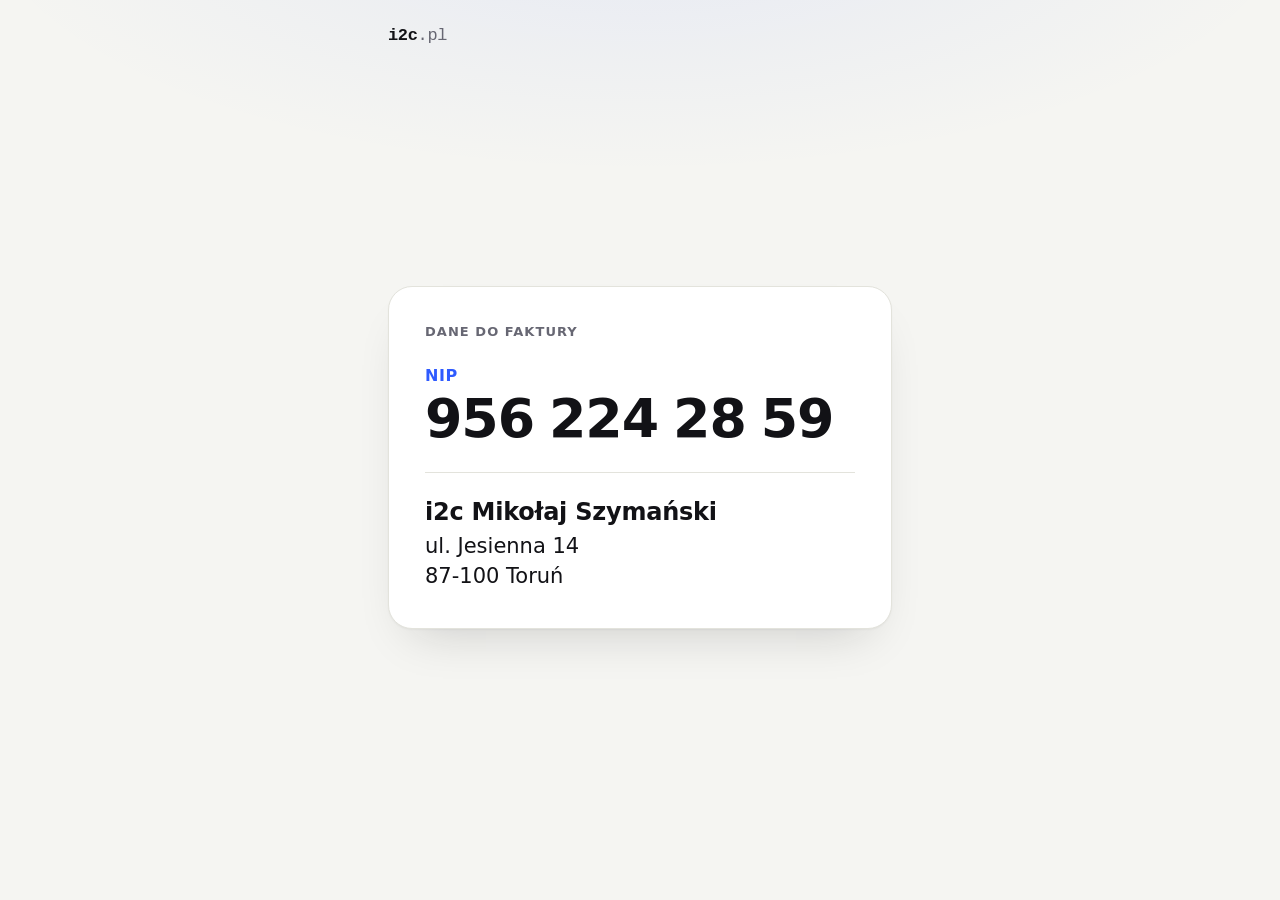
==== docs/index.html @ 0ea94f23 "feat: add i2c.pl invoice-details landing page Static page for i2c.pl showing invoice details (i2c Mi" ====
<!DOCTYPE html>
<html lang="pl">
<head>
  <meta charset="utf-8">
  <meta name="viewport" content="width=device-width, initial-scale=1">
  <title>i2c.pl · Dane do faktury</title>
  <meta name="description" content="i2c Mikołaj Szymański · NIP 9562242859">
  <meta name="robots" content="noindex">
  <meta property="og:title" content="i2c.pl · Dane do faktury">
  <meta property="og:description" content="i2c Mikołaj Szymański · NIP 9562242859">
  <meta name="theme-color" content="#f5f5f2" media="(prefers-color-scheme: light)">
  <meta name="theme-color" content="#0c0c0f" media="(prefers-color-scheme: dark)">
  <link rel="icon" href="data:image/svg+xml,%3Csvg%20xmlns='http://www.w3.org/2000/svg'%20viewBox='0%200%2032%2032'%3E%3Crect%20width='32'%20height='32'%20rx='8'%20fill='%232f5bff'/%3E%3Ctext%20x='16'%20y='20.5'%20fill='%23fff'%20font-family='ui-monospace,Menlo,Consolas,monospace'%20font-size='12'%20font-weight='700'%20text-anchor='middle'%3Ei2c%3C/text%3E%3C/svg%3E">
  <style>
    :root {
      --bg: #f5f5f2;
      --glow: rgb(47 91 255 / 0.08);
      --surface: #ffffff;
      --text: #121216;
      --muted: #676773;
      --border: #e3e3dc;
      --accent: #2f5bff;
      --shadow: 0 1px 2px rgb(18 18 22 / 0.04), 0 24px 48px -24px rgb(18 18 22 / 0.2);
      --radius: 1.5rem;
      --font-sans: ui-sans-serif, system-ui, -apple-system, "Segoe UI", Roboto, "Helvetica Neue", Arial, sans-serif;
      --font-mono: ui-monospace, "SF Mono", SFMono-Regular, Menlo, Consolas, "Liberation Mono", monospace;
      color-scheme: light dark;
    }

    @media (prefers-color-scheme: dark) {
      :root {
        --bg: #0c0c0f;
        --glow: rgb(142 165 255 / 0.1);
        --surface: #17171c;
        --text: #f2f2f5;
        --muted: #a1a1ae;
        --border: #2a2a33;
        --accent: #8ea5ff;
        --shadow: 0 24px 48px -24px rgb(0 0 0 / 0.8);
      }
    }

    *, *::before, *::after { box-sizing: border-box; }

    body {
      margin: 0;
      min-height: 100vh;
      min-height: 100dvh;
      display: flex;
      flex-direction: column;
      background: radial-gradient(60rem 24rem at 50% -6rem, var(--glow), transparent 70%) no-repeat, var(--bg);
      color: var(--text);
      font-family: var(--font-sans);
      line-height: 1.4;
      -webkit-font-smoothing: antialiased;
      -webkit-text-size-adjust: 100%;
      text-size-adjust: 100%;
    }

    .site-header,
    .site-main {
      width: 100%;
      max-width: 34rem;
      margin-inline: auto;
      padding-inline: 1.25rem;
    }

    .site-header { padding-top: 1.5rem; }

    .wordmark {
      color: var(--text);
      font: 700 1.0625rem/1 var(--font-mono);
      letter-spacing: -0.02em;
      text-decoration: none;
    }

    .wordmark span { color: var(--muted); font-weight: 500; }

    .site-main {
      flex: 1;
      display: flex;
      flex-direction: column;
      justify-content: center;
      padding-block: 2rem 4rem;
    }

    .card {
      padding: clamp(1.5rem, 6vw, 2.25rem);
      background: var(--surface);
      border: 1px solid var(--border);
      border-radius: var(--radius);
      box-shadow: var(--shadow);
    }

    .eyebrow {
      margin: 0;
      color: var(--muted);
      font-size: 0.8125rem;
      font-weight: 600;
      letter-spacing: 0.08em;
      text-transform: uppercase;
    }

    /* The NIP is what the cashier types, so it scales to fill the card width. */
    .nip {
      margin: 1.5rem 0 0;
      container-type: inline-size;
    }

    .nip__label {
      display: block;
      color: var(--accent);
      font-size: 1rem;
      font-weight: 700;
      letter-spacing: 0.04em;
    }

    .nip__value {
      display: block;
      margin-top: 0.25rem;
      font-size: 2.5rem;
      font-size: clamp(1.75rem, 12.5cqi, 3.75rem);
      font-weight: 700;
      line-height: 1.05;
      letter-spacing: -0.02em;
      font-variant-numeric: tabular-nums;
    }

    /* Visual digit groups only: copying the number still yields 9562242859. */
    .nip__value span:not(:first-child) { margin-left: 0.28em; }

    .party {
      margin-top: 1.5rem;
      padding-top: 1.5rem;
      border-top: 1px solid var(--border);
      font-size: clamp(1.125rem, 4.6vw, 1.3125rem);
      font-style: normal;
      line-height: 1.45;
    }

    .party__name {
      display: block;
      margin-bottom: 0.25rem;
      font-size: clamp(1.25rem, 5.4vw, 1.5rem);
      font-weight: 700;
      letter-spacing: -0.01em;
      line-height: 1.25;
    }

    .party__line { display: block; }
  </style>
</head>
<body>
  <header class="site-header">
    <a class="wordmark" href="/">i2c<span>.pl</span></a>
  </header>

  <main class="site-main">
    <section class="card" aria-labelledby="title">
      <h1 class="eyebrow" id="title">Dane do faktury</h1>

      <p class="nip">
        <span class="nip__label">NIP</span>
        <span class="nip__value"><span>956</span><wbr><span>224</span><wbr><span>28</span><wbr><span>59</span></span>
      </p>

      <address class="party">
        <span class="party__name">i2c Mikołaj Szymański</span>
        <span class="party__line">ul. Jesienna 14</span>
        <span class="party__line">87-100 Toruń</span>
      </address>
    </section>
  </main>
</body>
</html>
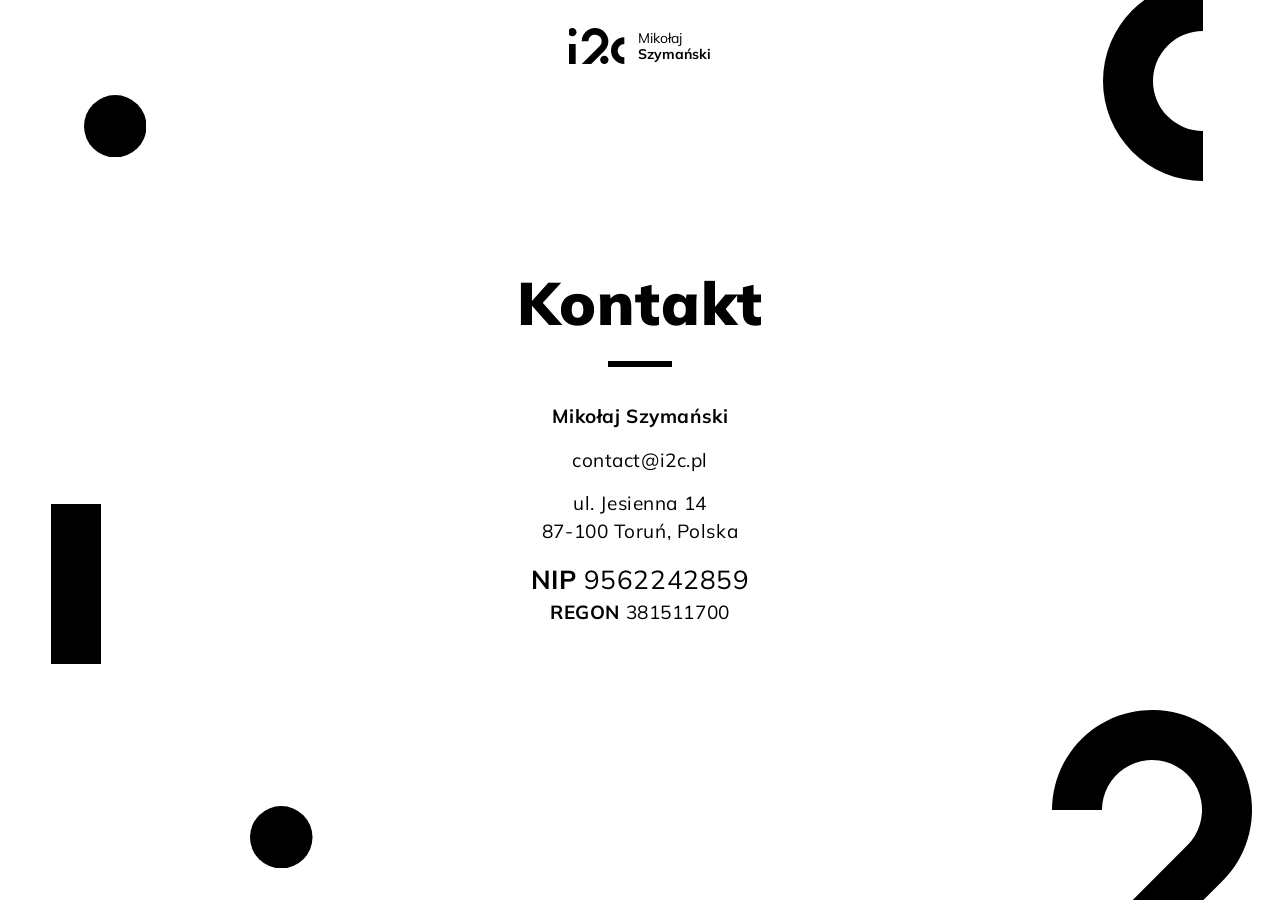
==== commit a76b58fc: "feat: redesign i2c.pl after the previous site, with the i2c logo Rebuild the page on the old i2c.pl " ====
--- a/docs/index.html
+++ b/docs/index.html
@@ -3,173 +3,310 @@
 <head>
   <meta charset="utf-8">
   <meta name="viewport" content="width=device-width, initial-scale=1">
-  <title>i2c.pl · Dane do faktury</title>
-  <meta name="description" content="i2c Mikołaj Szymański · NIP 9562242859">
+  <title>i2c · Mikołaj Szymański</title>
+  <meta name="description" content="Kontakt i dane do faktury: i2c Mikołaj Szymański, NIP 9562242859.">
   <meta name="robots" content="noindex">
-  <meta property="og:title" content="i2c.pl · Dane do faktury">
-  <meta property="og:description" content="i2c Mikołaj Szymański · NIP 9562242859">
-  <meta name="theme-color" content="#f5f5f2" media="(prefers-color-scheme: light)">
-  <meta name="theme-color" content="#0c0c0f" media="(prefers-color-scheme: dark)">
-  <link rel="icon" href="data:image/svg+xml,%3Csvg%20xmlns='http://www.w3.org/2000/svg'%20viewBox='0%200%2032%2032'%3E%3Crect%20width='32'%20height='32'%20rx='8'%20fill='%232f5bff'/%3E%3Ctext%20x='16'%20y='20.5'%20fill='%23fff'%20font-family='ui-monospace,Menlo,Consolas,monospace'%20font-size='12'%20font-weight='700'%20text-anchor='middle'%3Ei2c%3C/text%3E%3C/svg%3E">
+  <meta property="og:title" content="i2c · Mikołaj Szymański">
+  <meta property="og:description" content="Kontakt i dane do faktury · NIP 9562242859">
+  <meta name="theme-color" content="#ffffff">
+  <link rel="icon" href="favicon.svg" type="image/svg+xml">
+  <link rel="preload" href="fonts/mulish-latin-wght-normal.woff2" as="font" type="font/woff2" crossorigin>
+  <link rel="preload" href="fonts/mulish-latin-ext-wght-normal.woff2" as="font" type="font/woff2" crossorigin>
   <style>
+    /* Mulish (SIL OFL 1.1, see fonts/OFL.txt), self-hosted: no requests to third parties. */
+    @font-face {
+      font-family: "Mulish";
+      font-style: normal;
+      font-weight: 200 1000;
+      font-display: swap;
+      src: url("fonts/mulish-latin-ext-wght-normal.woff2") format("woff2-variations"),
+           url("fonts/mulish-latin-ext-wght-normal.woff2") format("woff2");
+      unicode-range: U+0100-02BA, U+02BD-02C5, U+02C7-02CC, U+02CE-02D7, U+02DD-02FF, U+0304, U+0308, U+0329, U+1D00-1DBF, U+1E00-1E9F, U+1EF2-1EFF, U+2020, U+20A0-20AB, U+20AD-20C0, U+2113, U+2C60-2C7F, U+A720-A7FF;
+    }
+
+    @font-face {
+      font-family: "Mulish";
+      font-style: normal;
+      font-weight: 200 1000;
+      font-display: swap;
+      src: url("fonts/mulish-latin-wght-normal.woff2") format("woff2-variations"),
+           url("fonts/mulish-latin-wght-normal.woff2") format("woff2");
+      unicode-range: U+0000-00FF, U+0131, U+0152-0153, U+02BB-02BC, U+02C6, U+02DA, U+02DC, U+0304, U+0308, U+0329, U+2000-206F, U+20AC, U+2122, U+2191, U+2193, U+2212, U+2215, U+FEFF, U+FFFD;
+    }
+
     :root {
-      --bg: #f5f5f2;
-      --glow: rgb(47 91 255 / 0.08);
-      --surface: #ffffff;
-      --text: #121216;
-      --muted: #676773;
-      --border: #e3e3dc;
-      --accent: #2f5bff;
-      --shadow: 0 1px 2px rgb(18 18 22 / 0.04), 0 24px 48px -24px rgb(18 18 22 / 0.2);
-      --radius: 1.5rem;
-      --font-sans: ui-sans-serif, system-ui, -apple-system, "Segoe UI", Roboto, "Helvetica Neue", Arial, sans-serif;
-      --font-mono: ui-monospace, "SF Mono", SFMono-Regular, Menlo, Consolas, "Liberation Mono", monospace;
-      color-scheme: light dark;
-    }
-
-    @media (prefers-color-scheme: dark) {
-      :root {
-        --bg: #0c0c0f;
-        --glow: rgb(142 165 255 / 0.1);
-        --surface: #17171c;
-        --text: #f2f2f5;
-        --muted: #a1a1ae;
-        --border: #2a2a33;
-        --accent: #8ea5ff;
-        --shadow: 0 24px 48px -24px rgb(0 0 0 / 0.8);
-      }
+      --ink: #000;
+      --paper: #fff;
+      /* Shape unit: logo strokes are 10 units thick. */
+      --u: clamp(2.6px, 0.8vw, 5px);
+      --header-space: 6.5rem;
+      color-scheme: light;
     }
 
     *, *::before, *::after { box-sizing: border-box; }
 
     body {
       margin: 0;
-      min-height: 100vh;
-      min-height: 100dvh;
-      display: flex;
-      flex-direction: column;
-      background: radial-gradient(60rem 24rem at 50% -6rem, var(--glow), transparent 70%) no-repeat, var(--bg);
-      color: var(--text);
-      font-family: var(--font-sans);
-      line-height: 1.4;
+      background: var(--paper);
+      color: var(--ink);
+      font-family: "Mulish", ui-sans-serif, system-ui, -apple-system, "Segoe UI", Roboto, Arial, sans-serif;
       -webkit-font-smoothing: antialiased;
       -webkit-text-size-adjust: 100%;
       text-size-adjust: 100%;
     }
 
-    .site-header,
-    .site-main {
-      width: 100%;
-      max-width: 34rem;
-      margin-inline: auto;
-      padding-inline: 1.25rem;
-    }
-
-    .site-header { padding-top: 1.5rem; }
-
-    .wordmark {
-      color: var(--text);
-      font: 700 1.0625rem/1 var(--font-mono);
-      letter-spacing: -0.02em;
+    .page {
+      position: relative;
+      min-height: 100vh;
+      min-height: 100svh;
+      overflow: hidden;
+    }
+
+    /* Letters of the i2c logo, scattered around the page. */
+    .shapes {
+      position: absolute;
+      inset: 0;
+      pointer-events: none;
+    }
+
+    .shape {
+      position: absolute;
+      left: calc(var(--x) - var(--ax) * var(--u));
+      top: calc(var(--y) - var(--ay) * var(--u));
+      width: calc(var(--w) * var(--u));
+      height: calc(var(--h) * var(--u));
+      fill: var(--ink);
+      transform-origin: calc(var(--ax) * var(--u)) calc(var(--ay) * var(--u));
+      animation:
+        shape-in 1.2s cubic-bezier(0.16, 1, 0.3, 1) var(--delay) both,
+        shape-float var(--float-time) ease-in-out calc(var(--delay) + 1.2s) infinite;
+    }
+
+    .shape--i-dot {
+      --w: 12.5; --h: 12.5; --ax: 6.25; --ay: 6.25; --x: 9%; --y: 14%;
+      --from-x: -80px; --from-y: -60px; --from-r: 0deg; --delay: 0s;
+      --float-x: 6px; --float-y: -10px; --float-r: 0deg; --float-time: 7s;
+    }
+
+    .shape--i-stem {
+      --w: 10; --h: 32; --ax: 0; --ay: 0; --x: 4%; --y: 56%;
+      --from-x: -40px; --from-y: 120px; --from-r: -8deg; --delay: 0.08s;
+      --float-x: 0px; --float-y: -14px; --float-r: 0deg; --float-time: 9s;
+    }
+
+    .shape--c {
+      --w: 20; --h: 40; --ax: 20; --ay: 20; --x: 94%; --y: 9%;
+      --from-x: 60px; --from-y: -80px; --from-r: -45deg; --delay: 0.16s;
+      --float-x: -6px; --float-y: 6px; --float-r: 6deg; --float-time: 11s;
+    }
+
+    .shape--two {
+      --w: 40; --h: 54; --ax: 20; --ay: 20; --x: 90%; --y: 90%;
+      --from-x: 80px; --from-y: 100px; --from-r: 30deg; --delay: 0.24s;
+      --float-x: -8px; --float-y: -6px; --float-r: -4deg; --float-time: 10s;
+    }
+
+    .shape--dot {
+      --w: 12.5; --h: 12.5; --ax: 6.25; --ay: 6.25; --x: 22%; --y: 93%;
+      --from-x: 0px; --from-y: 90px; --from-r: 0deg; --delay: 0.32s;
+      --float-x: 8px; --float-y: -8px; --float-r: 0deg; --float-time: 8s;
+    }
+
+    @keyframes shape-in {
+      from {
+        opacity: 0;
+        transform: translate(var(--from-x), var(--from-y)) rotate(var(--from-r)) scale(0.7);
+      }
+    }
+
+    @keyframes shape-float {
+      50% {
+        translate: var(--float-x) var(--float-y);
+        rotate: var(--float-r);
+      }
+    }
+
+    @media (prefers-reduced-motion: reduce) {
+      .shape { animation: none; }
+    }
+
+    .site-header {
+      position: absolute;
+      top: 0;
+      left: 0;
+      right: 0;
+      z-index: 1;
+      display: flex;
+      justify-content: center;
+      padding-top: 1.75rem;
+    }
+
+    .brand {
+      display: inline-flex;
+      align-items: center;
+      gap: 0.8rem;
+      color: inherit;
       text-decoration: none;
     }
 
-    .wordmark span { color: var(--muted); font-weight: 500; }
-
-    .site-main {
-      flex: 1;
+    .brand__mark {
+      height: 2.25rem;
+      aspect-ratio: 83 / 54;
+      fill: currentColor;
+    }
+
+    .brand__name {
+      font-size: 0.875rem;
+      line-height: 1.15;
+    }
+
+    .brand__name strong { font-weight: 700; }
+
+    .contact {
+      position: relative;
+      z-index: 1;
+      min-height: 100vh;
+      min-height: 100svh;
       display: flex;
       flex-direction: column;
+      align-items: center;
       justify-content: center;
-      padding-block: 2rem 4rem;
-    }
-
-    .card {
-      padding: clamp(1.5rem, 6vw, 2.25rem);
-      background: var(--surface);
-      border: 1px solid var(--border);
-      border-radius: var(--radius);
-      box-shadow: var(--shadow);
-    }
-
-    .eyebrow {
+      padding: var(--header-space) 1.25rem;
+      text-align: center;
+    }
+
+    .contact__title {
       margin: 0;
-      color: var(--muted);
-      font-size: 0.8125rem;
-      font-weight: 600;
-      letter-spacing: 0.08em;
-      text-transform: uppercase;
-    }
-
-    /* The NIP is what the cashier types, so it scales to fill the card width. */
-    .nip {
-      margin: 1.5rem 0 0;
-      container-type: inline-size;
-    }
-
-    .nip__label {
+      font-size: clamp(2.5rem, 9vw, 3.75rem);
+      font-weight: 900;
+      line-height: 1;
+      letter-spacing: 0.015em;
+    }
+
+    .contact__title::after {
+      content: "";
       display: block;
-      color: var(--accent);
-      font-size: 1rem;
-      font-weight: 700;
-      letter-spacing: 0.04em;
-    }
-
-    .nip__value {
-      display: block;
-      margin-top: 0.25rem;
-      font-size: 2.5rem;
-      font-size: clamp(1.75rem, 12.5cqi, 3.75rem);
-      font-weight: 700;
-      line-height: 1.05;
-      letter-spacing: -0.02em;
-      font-variant-numeric: tabular-nums;
-    }
-
-    /* Visual digit groups only: copying the number still yields 9562242859. */
-    .nip__value span:not(:first-child) { margin-left: 0.28em; }
-
-    .party {
-      margin-top: 1.5rem;
-      padding-top: 1.5rem;
-      border-top: 1px solid var(--border);
-      font-size: clamp(1.125rem, 4.6vw, 1.3125rem);
+      width: 4rem;
+      height: 0.375rem;
+      margin: 1.75rem auto 0;
+      background: var(--ink);
+    }
+
+    .details {
+      margin-top: 2.25rem;
+      display: flex;
+      flex-direction: column;
+      gap: 1rem;
+      font-size: 1.1875rem;
       font-style: normal;
       line-height: 1.45;
-    }
-
-    .party__name {
-      display: block;
-      margin-bottom: 0.25rem;
-      font-size: clamp(1.25rem, 5.4vw, 1.5rem);
-      font-weight: 700;
-      letter-spacing: -0.01em;
-      line-height: 1.25;
-    }
-
-    .party__line { display: block; }
+      letter-spacing: 0.03em;
+    }
+
+    .details p { margin: 0; }
+    .details strong { font-weight: 700; }
+    .details__line { display: block; }
+
+    .details a {
+      color: inherit;
+      text-decoration: none;
+    }
+
+    .details a:hover,
+    .details a:focus-visible {
+      text-decoration: underline;
+      text-underline-offset: 0.2em;
+    }
+
+    /* On narrow screens the name fits on one line; the NIP is what a cashier needs. */
+    .details__name br { display: none; }
+    .details__nip { font-size: 1.625rem; }
+
+    /* Smallest phones: push the side shapes to the edges to keep them clear of the text. */
+    @media (max-width: 359px) {
+      .shape--i-stem { --x: 0%; }
+      .shape--c { --x: 99%; }
+      .details__nip { font-size: 1.5rem; }
+    }
+
+    /* Wide screens: the original four-column layout. */
+    @media (min-width: 1500px) {
+      :root {
+        --u: clamp(6px, 0.4167vw, 10px);
+        --header-space: 7rem;
+      }
+
+      .shape--i-dot { --x: 10.16%; --y: 19.43%; }
+      .shape--i-stem { --x: 18.23%; --y: 44.86%; }
+      .shape--c { --x: 76.1%; --y: 7.29%; }
+      .shape--two { --x: 88.88%; --y: 72%; }
+      .shape--dot { --x: 58.44%; --y: 88.29%; }
+
+      .site-header { padding-top: 47px; }
+      .brand { gap: 21px; }
+      .brand__mark { height: 47px; }
+      .brand__name { font-size: 17px; }
+
+      .contact__title { font-size: 61px; }
+
+      .contact__title::after {
+        width: 96px;
+        height: 8px;
+        margin-top: 64px;
+      }
+
+      .details {
+        flex-direction: row;
+        align-items: flex-start;
+        gap: 56px;
+        margin-top: 64px;
+        font-size: 17.5px;
+        line-height: 1.55;
+      }
+
+      .details__name { text-align: right; }
+      .details__name br { display: inline; }
+      .details__ids { text-align: left; }
+      .details__nip { font-size: inherit; }
+    }
   </style>
 </head>
 <body>
-  <header class="site-header">
-    <a class="wordmark" href="/">i2c<span>.pl</span></a>
-  </header>
-
-  <main class="site-main">
-    <section class="card" aria-labelledby="title">
-      <h1 class="eyebrow" id="title">Dane do faktury</h1>
-
-      <p class="nip">
-        <span class="nip__label">NIP</span>
-        <span class="nip__value"><span>956</span><wbr><span>224</span><wbr><span>28</span><wbr><span>59</span></span>
-      </p>
-
-      <address class="party">
-        <span class="party__name">i2c Mikołaj Szymański</span>
-        <span class="party__line">ul. Jesienna 14</span>
-        <span class="party__line">87-100 Toruń</span>
+  <div class="page">
+    <div class="shapes" aria-hidden="true">
+      <svg class="shape shape--i-dot" viewBox="0 0 12.5 12.5"><circle cx="6.25" cy="6.25" r="6.25"/></svg>
+      <svg class="shape shape--i-stem" viewBox="0 0 10 32"><rect width="10" height="32"/></svg>
+      <svg class="shape shape--c" viewBox="0 0 20 40"><path d="M20 0A20 20 0 0 0 20 40V30A10 10 0 0 1 20 10Z"/></svg>
+      <svg class="shape shape--two" viewBox="0 0 40 54"><path d="M0 20A20 20 0 1 1 34.142 34.142L14.284 54H.142L27.071 27.071A10 10 0 1 0 10 20Z"/></svg>
+      <svg class="shape shape--dot" viewBox="0 0 12.5 12.5"><circle cx="6.25" cy="6.25" r="6.25"/></svg>
+    </div>
+
+    <header class="site-header">
+      <a class="brand" href="/" aria-label="i2c Mikołaj Szymański">
+        <svg class="brand__mark" viewBox="0 0 83 54" aria-hidden="true">
+          <circle cx="5" cy="6.25" r="6.25"/>
+          <rect y="24" width="10" height="30"/>
+          <path d="M19 20A20 20 0 1 1 53.142 34.142L33.284 54H19.142L46.071 27.071A10 10 0 1 0 29 20Z"/>
+          <circle cx="53" cy="47.75" r="6.25"/>
+          <path d="M83 14A20 20 0 0 0 83 54V44A10 10 0 0 1 83 24Z"/>
+        </svg>
+        <span class="brand__name">Mikołaj<br><strong>Szymański</strong></span>
+      </a>
+    </header>
+
+    <main class="contact">
+      <h1 class="contact__title">Kontakt</h1>
+
+      <address class="details">
+        <p class="details__name"><strong>Mikołaj<br> Szymański</strong></p>
+        <p><a href="mailto:contact@i2c.pl">contact@i2c.pl</a></p>
+        <p>ul. Jesienna 14<br> 87-100 Toruń, Polska</p>
+        <p class="details__ids">
+          <span class="details__line details__nip"><strong>NIP</strong> 9562242859</span>
+          <span class="details__line"><strong>REGON</strong> 381511700</span>
+        </p>
       </address>
-    </section>
-  </main>
+    </main>
+  </div>
 </body>
 </html>
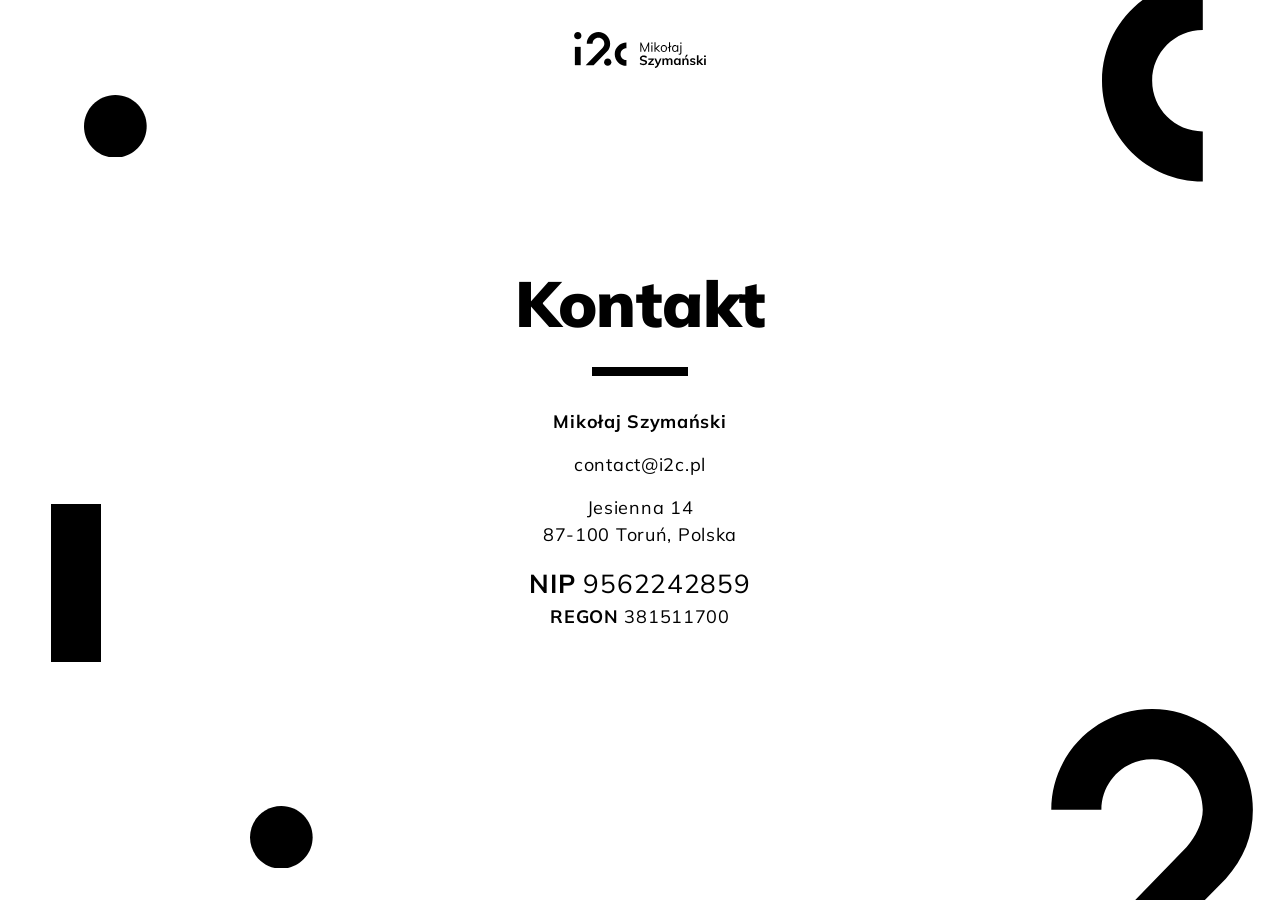
==== commit d6c6d013: "feat: rebuild i2c.pl on the design system Use the design-system tokens and components, the original " ====
--- a/docs/index.html
+++ b/docs/index.html
@@ -1,19 +1,29 @@
 <!DOCTYPE html>
-<html lang="pl">
+<html lang="pl" data-theme="light">
 <head>
   <meta charset="utf-8">
   <meta name="viewport" content="width=device-width, initial-scale=1">
+  <meta name="color-scheme" content="light">
   <title>i2c · Mikołaj Szymański</title>
   <meta name="description" content="Kontakt i dane do faktury: i2c Mikołaj Szymański, NIP 9562242859.">
   <meta name="robots" content="noindex">
+  <meta property="og:type" content="website">
+  <meta property="og:url" content="https://i2c.pl/">
   <meta property="og:title" content="i2c · Mikołaj Szymański">
   <meta property="og:description" content="Kontakt i dane do faktury · NIP 9562242859">
+  <meta property="og:image" content="https://i2c.pl/ds/assets/Web/og-i2c-1200x630.png">
+  <meta property="og:image:width" content="1200">
+  <meta property="og:image:height" content="630">
   <meta name="theme-color" content="#ffffff">
-  <link rel="icon" href="favicon.svg" type="image/svg+xml">
+  <link rel="icon" href="ds/assets/Web/favicon-i2c.svg" type="image/svg+xml">
+  <link rel="icon" href="ds/assets/Web/favicon-i2c-32.png" sizes="32x32" type="image/png">
+  <link rel="apple-touch-icon" href="ds/assets/Web/apple-touch-icon-i2c-180.png">
   <link rel="preload" href="fonts/mulish-latin-wght-normal.woff2" as="font" type="font/woff2" crossorigin>
   <link rel="preload" href="fonts/mulish-latin-ext-wght-normal.woff2" as="font" type="font/woff2" crossorigin>
+  <link rel="stylesheet" href="ds/tokens.css">
+  <link rel="stylesheet" href="ds/i2c.css">
   <style>
-    /* Mulish (SIL OFL 1.1, see fonts/OFL.txt), self-hosted: no requests to third parties. */
+    /* Mulish self-hosted (SIL OFL 1.1, fonts/OFL.txt) in place of the Google Fonts import of design-system/i2c.css. */
     @font-face {
       font-family: "Mulish";
       font-style: normal;
@@ -34,48 +44,25 @@
       unicode-range: U+0000-00FF, U+0131, U+0152-0153, U+02BB-02BC, U+02C6, U+02DA, U+02DC, U+0304, U+0308, U+0329, U+2000-206F, U+20AC, U+2122, U+2191, U+2193, U+2212, U+2215, U+FEFF, U+FFFD;
     }
 
-    :root {
-      --ink: #000;
-      --paper: #fff;
-      /* Shape unit: logo strokes are 10 units thick. */
-      --u: clamp(2.6px, 0.8vw, 5px);
-      --header-space: 6.5rem;
-      color-scheme: light;
-    }
-
     *, *::before, *::after { box-sizing: border-box; }
 
-    body {
-      margin: 0;
-      background: var(--paper);
-      color: var(--ink);
-      font-family: "Mulish", ui-sans-serif, system-ui, -apple-system, "Segoe UI", Roboto, Arial, sans-serif;
-      -webkit-font-smoothing: antialiased;
-      -webkit-text-size-adjust: 100%;
-      text-size-adjust: 100%;
-    }
+    body { margin: 0; }
 
     .page {
-      position: relative;
+      /* --u: pixels per unit of the original mark, whose stroke is 4.07 units wide. */
+      --u: clamp(6.4px, 1.96vw, 12.3px);
+      --header-space: calc(var(--space-8) + var(--space-5));
       min-height: 100vh;
       min-height: 100svh;
-      overflow: hidden;
-    }
-
-    /* Letters of the i2c logo, scattered around the page. */
-    .shapes {
-      position: absolute;
-      inset: 0;
-      pointer-events: none;
-    }
-
+    }
+
+    /* Motif "rozbity znak": the original mark's pieces, scattered, flying in and floating. */
     .shape {
       position: absolute;
       left: calc(var(--x) - var(--ax) * var(--u));
       top: calc(var(--y) - var(--ay) * var(--u));
       width: calc(var(--w) * var(--u));
       height: calc(var(--h) * var(--u));
-      fill: var(--ink);
       transform-origin: calc(var(--ax) * var(--u)) calc(var(--ay) * var(--u));
       animation:
         shape-in 1.2s cubic-bezier(0.16, 1, 0.3, 1) var(--delay) both,
@@ -83,31 +70,31 @@
     }
 
     .shape--i-dot {
-      --w: 12.5; --h: 12.5; --ax: 6.25; --ay: 6.25; --x: 9%; --y: 14%;
+      --w: 5.0977; --h: 5.0977; --ax: 2.5488; --ay: 2.5488; --x: 9%; --y: 14%;
       --from-x: -80px; --from-y: -60px; --from-r: 0deg; --delay: 0s;
       --float-x: 6px; --float-y: -10px; --float-r: 0deg; --float-time: 7s;
     }
 
     .shape--i-stem {
-      --w: 10; --h: 32; --ax: 0; --ay: 0; --x: 4%; --y: 56%;
+      --w: 4.0742; --h: 12.8789; --ax: 0; --ay: 0; --x: 4%; --y: 56%;
       --from-x: -40px; --from-y: 120px; --from-r: -8deg; --delay: 0.08s;
       --float-x: 0px; --float-y: -14px; --float-r: 0deg; --float-time: 9s;
     }
 
     .shape--c {
-      --w: 20; --h: 40; --ax: 20; --ay: 20; --x: 94%; --y: 9%;
+      --w: 8.1953; --h: 16.3906; --ax: 8.1953; --ay: 8.1953; --x: 94%; --y: 9%;
       --from-x: 60px; --from-y: -80px; --from-r: -45deg; --delay: 0.16s;
       --float-x: -6px; --float-y: 6px; --float-r: 6deg; --float-time: 11s;
     }
 
     .shape--two {
-      --w: 40; --h: 54; --ax: 20; --ay: 20; --x: 90%; --y: 90%;
+      --w: 17.1445; --h: 23.3281; --ax: 8.949; --ay: 8.1996; --x: 90%; --y: 90%;
       --from-x: 80px; --from-y: 100px; --from-r: 30deg; --delay: 0.24s;
       --float-x: -8px; --float-y: -6px; --float-r: -4deg; --float-time: 10s;
     }
 
     .shape--dot {
-      --w: 12.5; --h: 12.5; --ax: 6.25; --ay: 6.25; --x: 22%; --y: 93%;
+      --w: 5.0938; --h: 5.0977; --ax: 2.5469; --ay: 2.5488; --x: 22%; --y: 93%;
       --from-x: 0px; --from-y: 90px; --from-r: 0deg; --delay: 0.32s;
       --float-x: 8px; --float-y: -8px; --float-r: 0deg; --float-time: 8s;
     }
@@ -132,35 +119,21 @@
 
     .site-header {
       position: absolute;
-      top: 0;
-      left: 0;
-      right: 0;
+      inset: 0 0 auto;
       z-index: 1;
       display: flex;
       justify-content: center;
-      padding-top: 1.75rem;
-    }
-
-    .brand {
-      display: inline-flex;
-      align-items: center;
-      gap: 0.8rem;
-      color: inherit;
-      text-decoration: none;
-    }
-
-    .brand__mark {
-      height: 2.25rem;
-      aspect-ratio: 83 / 54;
-      fill: currentColor;
-    }
-
-    .brand__name {
-      font-size: 0.875rem;
-      line-height: 1.15;
-    }
-
-    .brand__name strong { font-weight: 700; }
+      padding-top: var(--space-6);
+    }
+
+    .brand { display: block; line-height: 0; }
+    .brand__logo { display: block; width: auto; height: 36px; }
+
+    .brand:focus-visible,
+    .contact a:focus-visible {
+      outline: 2px solid var(--focus);
+      outline-offset: 2px;
+    }
 
     .contact {
       position: relative;
@@ -171,139 +144,101 @@
       flex-direction: column;
       align-items: center;
       justify-content: center;
-      padding: var(--header-space) 1.25rem;
+      gap: var(--space-6);
+      padding: var(--header-space) var(--space-5);
       text-align: center;
     }
 
     .contact__title {
-      margin: 0;
-      font-size: clamp(2.5rem, 9vw, 3.75rem);
-      font-weight: 900;
+      font-size: clamp(40px, 11vw, 64px);
       line-height: 1;
-      letter-spacing: 0.015em;
-    }
-
-    .contact__title::after {
-      content: "";
-      display: block;
-      width: 4rem;
-      height: 0.375rem;
-      margin: 1.75rem auto 0;
-      background: var(--ink);
-    }
-
-    .details {
-      margin-top: 2.25rem;
-      display: flex;
-      flex-direction: column;
-      gap: 1rem;
-      font-size: 1.1875rem;
+    }
+
+    /* .i2c-contact is the four-column row from the design system; narrow screens stack it. */
+    .contact__details {
+      grid-auto-flow: row;
+      justify-items: center;
+      gap: var(--space-4);
       font-style: normal;
-      line-height: 1.45;
-      letter-spacing: 0.03em;
-    }
-
-    .details p { margin: 0; }
-    .details strong { font-weight: 700; }
-    .details__line { display: block; }
-
-    .details a {
+    }
+
+    .contact__details p { margin: 0; }
+    .contact__name br { display: none; }
+    .contact__line { display: block; }
+
+    /* The number a cashier types when the phone is shown at a till. */
+    .contact__nip { font-size: 26px; }
+
+    .contact a {
       color: inherit;
       text-decoration: none;
     }
 
-    .details a:hover,
-    .details a:focus-visible {
+    .contact a:hover {
       text-decoration: underline;
       text-underline-offset: 0.2em;
     }
 
-    /* On narrow screens the name fits on one line; the NIP is what a cashier needs. */
-    .details__name br { display: none; }
-    .details__nip { font-size: 1.625rem; }
-
-    /* Smallest phones: push the side shapes to the edges to keep them clear of the text. */
     @media (max-width: 359px) {
       .shape--i-stem { --x: 0%; }
       .shape--c { --x: 99%; }
-      .details__nip { font-size: 1.5rem; }
-    }
-
-    /* Wide screens: the original four-column layout. */
-    @media (min-width: 1500px) {
-      :root {
-        --u: clamp(6px, 0.4167vw, 10px);
-        --header-space: 7rem;
-      }
-
-      .shape--i-dot { --x: 10.16%; --y: 19.43%; }
-      .shape--i-stem { --x: 18.23%; --y: 44.86%; }
-      .shape--c { --x: 76.1%; --y: 7.29%; }
-      .shape--two { --x: 88.88%; --y: 72%; }
-      .shape--dot { --x: 58.44%; --y: 88.29%; }
-
-      .site-header { padding-top: 47px; }
-      .brand { gap: 21px; }
-      .brand__mark { height: 47px; }
-      .brand__name { font-size: 17px; }
-
-      .contact__title { font-size: 61px; }
-
-      .contact__title::after {
-        width: 96px;
-        height: 8px;
-        margin-top: 64px;
-      }
-
-      .details {
-        flex-direction: row;
-        align-items: flex-start;
-        gap: 56px;
-        margin-top: 64px;
-        font-size: 17.5px;
-        line-height: 1.55;
-      }
-
-      .details__name { text-align: right; }
-      .details__name br { display: inline; }
-      .details__ids { text-align: left; }
-      .details__nip { font-size: inherit; }
+      .contact__nip { font-size: 24px; }
+    }
+
+    /* Wide screens: the original 1920 x 700 composition and the four-column row. */
+    @media (min-width: 1600px) {
+      .page {
+        --u: 1.01626vw;
+        --header-space: calc(var(--space-9) + var(--space-4));
+      }
+
+      .shape--i-dot { --x: 10.142%; --y: 19.39%; }
+      .shape--i-stem { --x: 18.229%; --y: 44.857%; }
+      .shape--c { --x: 76.037%; --y: 7.584%; }
+      .shape--two { --x: 89.563%; --y: 71.713%; }
+      .shape--dot { --x: 58.422%; --y: 88.247%; }
+
+      .site-header { padding-top: var(--space-7); }
+      .brand__logo { height: 50px; }
+      .contact { gap: var(--space-8); }
+
+      .contact__details {
+        grid-auto-flow: column;
+        justify-items: stretch;
+        gap: var(--space-8);
+      }
+
+      .contact__name { text-align: right; }
+      .contact__name br { display: inline; }
+      .contact__ids { text-align: left; }
+      .contact__nip { font-size: inherit; }
     }
   </style>
 </head>
 <body>
-  <div class="page">
-    <div class="shapes" aria-hidden="true">
-      <svg class="shape shape--i-dot" viewBox="0 0 12.5 12.5"><circle cx="6.25" cy="6.25" r="6.25"/></svg>
-      <svg class="shape shape--i-stem" viewBox="0 0 10 32"><rect width="10" height="32"/></svg>
-      <svg class="shape shape--c" viewBox="0 0 20 40"><path d="M20 0A20 20 0 0 0 20 40V30A10 10 0 0 1 20 10Z"/></svg>
-      <svg class="shape shape--two" viewBox="0 0 40 54"><path d="M0 20A20 20 0 1 1 34.142 34.142L14.284 54H.142L27.071 27.071A10 10 0 1 0 10 20Z"/></svg>
-      <svg class="shape shape--dot" viewBox="0 0 12.5 12.5"><circle cx="6.25" cy="6.25" r="6.25"/></svg>
+  <div class="i2c-brand page">
+    <div class="i2c-brand__motif" aria-hidden="true">
+      <svg class="shape shape--i-dot" viewBox="54.8047 128.4844 5.0977 5.0977"><path d="M 59.902344 131.035156 C 59.902344 132.441406 58.761719 133.582031 57.355469 133.582031 C 55.945312 133.582031 54.804688 132.441406 54.804688 131.035156 C 54.804688 129.628906 55.945312 128.484375 57.355469 128.484375 C 58.761719 128.484375 59.902344 129.628906 59.902344 131.035156"/></svg>
+      <svg class="shape shape--i-stem" viewBox="55.3164 138.9336 4.0742 12.8789"><path d="M 59.390625 151.8125 L 55.316406 151.8125 L 55.316406 138.933594 L 59.390625 138.933594 Z"/></svg>
+      <svg class="shape shape--c" viewBox="83.2383 135.8711 8.1953 16.3906"><path d="M 91.433594 152.261719 C 86.914062 152.261719 83.238281 148.585938 83.238281 144.066406 C 83.238281 139.546875 86.914062 135.871094 91.433594 135.871094 L 91.433594 139.945312 C 89.164062 139.945312 87.316406 141.792969 87.316406 144.066406 C 87.316406 146.339844 89.164062 148.183594 91.433594 148.183594 Z"/></svg>
+      <svg class="shape shape--two" viewBox="62.8867 128.4844 17.1445 23.3281"><path d="M 71.835938 128.484375 C 67.316406 128.484375 63.640625 132.164062 63.640625 136.683594 L 67.714844 136.683594 C 67.714844 134.410156 69.5625 132.5625 71.835938 132.5625 C 74.105469 132.5625 75.957031 134.410156 75.957031 136.683594 C 75.957031 137.757812 75.363281 138.886719 74.648438 139.710938 L 62.886719 151.8125 L 68.46875 151.8125 L 77.832031 142.28125 C 79.285156 140.675781 80.03125 138.832031 80.03125 136.683594 C 80.03125 132.164062 76.355469 128.484375 71.835938 128.484375"/></svg>
+      <svg class="shape shape--dot" viewBox="75.7734 147.1641 5.0938 5.0977"><path d="M 80.867188 149.714844 C 80.867188 151.121094 79.726562 152.261719 78.320312 152.261719 C 76.914062 152.261719 75.773438 151.121094 75.773438 149.714844 C 75.773438 148.308594 76.914062 147.164062 78.320312 147.164062 C 79.726562 147.164062 80.867188 148.308594 80.867188 149.714844"/></svg>
     </div>
 
     <header class="site-header">
-      <a class="brand" href="/" aria-label="i2c Mikołaj Szymański">
-        <svg class="brand__mark" viewBox="0 0 83 54" aria-hidden="true">
-          <circle cx="5" cy="6.25" r="6.25"/>
-          <rect y="24" width="10" height="30"/>
-          <path d="M19 20A20 20 0 1 1 53.142 34.142L33.284 54H19.142L46.071 27.071A10 10 0 1 0 29 20Z"/>
-          <circle cx="53" cy="47.75" r="6.25"/>
-          <path d="M83 14A20 20 0 0 0 83 54V44A10 10 0 0 1 83 24Z"/>
-        </svg>
-        <span class="brand__name">Mikołaj<br><strong>Szymański</strong></span>
-      </a>
+      <a class="brand" href="/"><img class="brand__logo" src="ds/assets/Logos/i2c-lockup-black.svg" alt="i2c Mikołaj Szymański" width="131" height="36"></a>
     </header>
 
     <main class="contact">
-      <h1 class="contact__title">Kontakt</h1>
-
-      <address class="details">
-        <p class="details__name"><strong>Mikołaj<br> Szymański</strong></p>
+      <h1 class="i2c-display contact__title">Kontakt</h1>
+      <hr class="i2c-rule">
+      <address class="i2c-contact contact__details">
+        <p class="contact__name"><b>Mikołaj<br> Szymański</b></p>
         <p><a href="mailto:contact@i2c.pl">contact@i2c.pl</a></p>
-        <p>ul. Jesienna 14<br> 87-100 Toruń, Polska</p>
-        <p class="details__ids">
-          <span class="details__line details__nip"><strong>NIP</strong> 9562242859</span>
-          <span class="details__line"><strong>REGON</strong> 381511700</span>
+        <p>Jesienna 14<br> 87-100 Toruń, Polska</p>
+        <p class="contact__ids">
+          <span class="contact__line contact__nip"><b>NIP</b> 9562242859</span>
+          <span class="contact__line"><b>REGON</b> 381511700</span>
         </p>
       </address>
     </main>
--- a/docs/ds/tokens.css
+++ b/docs/ds/tokens.css
@@ -0,0 +1,124 @@
+/* i2c - tokens.css (wygenerowane z tokens.json). Nie edytuj ręcznie; zmieniaj tokens.json. */
+:root, [data-theme="light"] {
+  --paper: #ffffff;
+  --canvas: #edeef0;
+  --surface: #f7f7f8;
+  --surface-raised: #ffffff;
+  --surface-sunken: #e4e5e8;
+  --line: #e1e2e6;
+  --line-strong: #76787f;
+  --ink: #000000;
+  --ink-2: #3b3c41;
+  --muted: #62636a;
+  --faint: #c3c4c9;
+  --inverse: #000000;
+  --on-inverse: #ffffff;
+  --focus: #000000;
+  --accent-checker: #9ff09c;
+  --accent-checker-soft: #e6f9e5;
+  --accent-knowhow: #9fd4ff;
+  --accent-knowhow-soft: #e5f2ff;
+  --accent-spare-1: #ffc890;
+  --accent-spare-2: #cbbcff;
+  --accent-i2c: #ff5a1f;
+  --on-accent: #000000;
+  --positive: #16733a;
+  --negative: #b3261e;
+  --shadow-float: 0 8px 24px rgba(0,0,0,0.08);
+}
+[data-theme="dark"] {
+  --paper: #000000;
+  --canvas: #0c0c0d;
+  --surface: #161618;
+  --surface-raised: #1f1f22;
+  --surface-sunken: #0a0a0b;
+  --line: #2a2a2e;
+  --line-strong: #6b6c73;
+  --ink: #ffffff;
+  --ink-2: #d4d5d9;
+  --muted: #9a9ba2;
+  --faint: #3a3b40;
+  --inverse: #ffffff;
+  --on-inverse: #000000;
+  --focus: #ffffff;
+  --accent-checker: #9ff09c;
+  --accent-checker-soft: #14241a;
+  --accent-knowhow: #9fd4ff;
+  --accent-knowhow-soft: #121e29;
+  --accent-spare-1: #ffc890;
+  --accent-spare-2: #cbbcff;
+  --accent-i2c: #ff6a33;
+  --on-accent: #000000;
+  --positive: #5fd68a;
+  --negative: #ff8a7a;
+  --shadow-float: 0 8px 24px rgba(0,0,0,0.5);
+}
+@media (prefers-color-scheme: dark) {
+  :root:not([data-theme]) {
+    --paper: #000000;
+    --canvas: #0c0c0d;
+    --surface: #161618;
+    --surface-raised: #1f1f22;
+    --surface-sunken: #0a0a0b;
+    --line: #2a2a2e;
+    --line-strong: #6b6c73;
+    --ink: #ffffff;
+    --ink-2: #d4d5d9;
+    --muted: #9a9ba2;
+    --faint: #3a3b40;
+    --inverse: #ffffff;
+    --on-inverse: #000000;
+    --focus: #ffffff;
+    --accent-checker: #9ff09c;
+    --accent-checker-soft: #14241a;
+    --accent-knowhow: #9fd4ff;
+    --accent-knowhow-soft: #121e29;
+    --accent-spare-1: #ffc890;
+    --accent-spare-2: #cbbcff;
+    --accent-i2c: #ff6a33;
+    --on-accent: #000000;
+    --positive: #5fd68a;
+    --negative: #ff8a7a;
+    --shadow-float: 0 8px 24px rgba(0,0,0,0.5);
+  }
+}
+:root {
+  --space-1: 4px;
+  --space-2: 8px;
+  --space-3: 12px;
+  --space-4: 16px;
+  --space-5: 24px;
+  --space-6: 32px;
+  --space-7: 48px;
+  --space-8: 64px;
+  --space-9: 96px;
+  --space-10: 128px;
+  --radius-0: 0px;
+  --radius-xs: 6px;
+  --radius-sm: 10px;
+  --radius-md: 14px;
+  --radius-lg: 20px;
+  --radius-pill: 999px;
+  --control-sm: 32px;
+  --control-md: 40px;
+  --control-lg: 48px;
+  --rule-w: 96px;
+  --rule-h: 9px;
+  --motif-stroke: 80px;
+  --font-sans: "Mulish", "Helvetica Neue", Arial, sans-serif;
+}
+/* Marka (i2c.pl) */
+.i2c-t-display { font-family: var(--font-sans); font-size: 96px; line-height: 0.95; font-weight: 900; letter-spacing: -0.01em; }
+.i2c-t-display-sm { font-family: var(--font-sans); font-size: 64px; line-height: 1.0; font-weight: 900; letter-spacing: -0.01em; }
+.i2c-t-contact { font-family: var(--font-sans); font-size: 18px; line-height: 1.5; font-weight: 400; letter-spacing: 0.04em; }
+/* Aplikacje */
+.i2c-t-h1 { font-family: var(--font-sans); font-size: 48px; line-height: 1.15; font-weight: 300; letter-spacing: -0.01em; }
+.i2c-t-h1-strong { font-family: var(--font-sans); font-size: 48px; line-height: 1.15; font-weight: 700; letter-spacing: -0.01em; }
+.i2c-t-h2 { font-family: var(--font-sans); font-size: 32px; line-height: 1.25; font-weight: 400; letter-spacing: normal; }
+.i2c-t-h3 { font-family: var(--font-sans); font-size: 20px; line-height: 1.4; font-weight: 600; letter-spacing: normal; }
+.i2c-t-metric-xl { font-family: var(--font-sans); font-size: 56px; line-height: 1.05; font-weight: 400; letter-spacing: -0.02em; font-variant-numeric: tabular-nums; }
+.i2c-t-metric { font-family: var(--font-sans); font-size: 28px; line-height: 1.15; font-weight: 500; letter-spacing: -0.01em; font-variant-numeric: tabular-nums; }
+.i2c-t-body { font-family: var(--font-sans); font-size: 16px; line-height: 1.5; font-weight: 400; letter-spacing: normal; }
+.i2c-t-body-sm { font-family: var(--font-sans); font-size: 14px; line-height: 1.45; font-weight: 400; letter-spacing: normal; }
+.i2c-t-label { font-family: var(--font-sans); font-size: 11px; line-height: 1.45; font-weight: 600; letter-spacing: 0.08em; text-transform: uppercase; }
+.i2c-t-caption { font-family: var(--font-sans); font-size: 12px; line-height: 1.35; font-weight: 400; letter-spacing: normal; }
--- a/docs/ds/i2c.css
+++ b/docs/ds/i2c.css
@@ -0,0 +1,120 @@
+/* Generated by scripts/sync-design-system.sh from design-system/i2c.css. Do not edit. */
+
+/* ============ i2c - bundle.css ============
+   Klasy prefiksowane i2c-. Kolory, odstępy i promienie wyłącznie z tokens.css.
+   Motyw aplikacji: atrybut data-app na <html> lub kontenerze. */
+
+:root { --app-accent: var(--inverse); --app-on-accent: var(--on-inverse); --app-accent-soft: var(--surface); }
+[data-app="checker"]  { --app-accent: var(--accent-checker); --app-on-accent: var(--on-accent); --app-accent-soft: var(--accent-checker-soft); }
+[data-app="know-how"] { --app-accent: var(--accent-knowhow); --app-on-accent: var(--on-accent); --app-accent-soft: var(--accent-knowhow-soft); }
+[data-app="i2c"]      { --app-accent: var(--accent-i2c); --app-on-accent: var(--on-accent); --app-accent-soft: var(--surface); }
+
+.i2c-root, body { font-family: var(--font-sans); color: var(--ink); -webkit-font-smoothing: antialiased; }
+.i2c-num { font-variant-numeric: tabular-nums; }
+
+/* ---------- Logo / lockup ---------- */
+.i2c-mark { display: block; height: var(--h, 32px); width: auto; fill: currentColor; }
+.i2c-lockup { --h: 32px; display: inline-flex; align-items: flex-end; gap: calc(var(--h) * 0.39); color: var(--ink); text-decoration: none; }
+.i2c-lockup__app { font-family: var(--font-sans); font-weight: 700; font-size: calc(var(--h) * 0.547); line-height: 1; margin-bottom: calc(var(--h) * -0.07); letter-spacing: 0; white-space: nowrap; }
+.i2c-lockup--name { display: inline-flex; flex-direction: column; font-size: calc(var(--h) * 0.388); line-height: 1.02; margin-bottom: calc(var(--h) * -0.03); }
+.i2c-lockup--name b { font-weight: 700; }
+
+/* ---------- Przyciski ---------- */
+.i2c-btn { --_h: var(--control-md); display: inline-flex; align-items: center; justify-content: center; gap: var(--space-2);
+  height: var(--_h); padding: 0 var(--space-5); border-radius: var(--radius-sm); border: 1px solid transparent;
+  font: 600 14px/1 var(--font-sans); letter-spacing: 0.01em; cursor: pointer; text-decoration: none; white-space: nowrap;
+  transition: background-color .15s, border-color .15s, color .15s; }
+.i2c-btn:focus-visible, .i2c-icon-btn:focus-visible, .i2c-pill:focus-visible, .i2c-tab:focus-visible { outline: 2px solid var(--focus); outline-offset: 2px; }
+.i2c-btn--sm { --_h: var(--control-sm); padding: 0 var(--space-4); font-size: 13px; }
+.i2c-btn--lg { --_h: var(--control-lg); padding: 0 var(--space-6); font-size: 15px; }
+.i2c-btn--primary { background: var(--inverse); color: var(--on-inverse); }
+.i2c-btn--primary:hover { background: var(--ink-2); }
+.i2c-btn--secondary { background: var(--surface-raised); color: var(--ink); border-color: var(--line-strong); }
+.i2c-btn--secondary:hover { background: var(--surface-sunken); }
+.i2c-btn--accent { background: var(--app-accent); color: var(--app-on-accent); }
+.i2c-btn--accent:hover { filter: brightness(0.95); }
+.i2c-btn--ghost { background: transparent; color: var(--ink); }
+.i2c-btn--ghost:hover { background: var(--surface-sunken); }
+.i2c-btn[disabled] { background: var(--surface-sunken); color: var(--muted); border-color: transparent; cursor: not-allowed; filter: none; }
+.i2c-btn--brand { border-radius: var(--radius-0); background: var(--ink); color: var(--paper); height: var(--control-lg); padding: 0 var(--space-6); font-weight: 700; }
+.i2c-btn--brand:hover { background: var(--ink-2); }
+
+/* ---------- Przycisk ikonowy ---------- */
+.i2c-icon-btn { width: var(--control-md); height: var(--control-md); display: inline-grid; place-items: center; border-radius: var(--radius-sm);
+  background: var(--surface-raised); border: 1px solid var(--line); color: var(--ink); cursor: pointer; padding: 0; }
+.i2c-icon-btn:hover { background: var(--surface-sunken); }
+.i2c-icon-btn[aria-pressed="true"], .i2c-icon-btn.is-active { background: var(--inverse); color: var(--on-inverse); border-color: var(--inverse); }
+.i2c-icon-btn--accent { background: var(--app-accent); color: var(--app-on-accent); border-color: transparent; }
+.i2c-icon-btn svg, .i2c-pill svg { width: 16px; height: 16px; }
+
+/* ---------- Nawigacja: grupa pigułek ---------- */
+.i2c-pills { display: inline-flex; gap: var(--space-1); padding: var(--space-1); background: var(--surface-raised); border: 1px solid var(--line); border-radius: calc(var(--radius-sm) + 4px); }
+.i2c-pill { height: 32px; min-width: 32px; padding: 0 var(--space-2); display: inline-flex; align-items: center; justify-content: center; gap: var(--space-2);
+  border-radius: var(--radius-sm); border: 0; background: transparent; color: var(--ink-2); font: 500 13px/1 var(--font-sans); cursor: pointer; }
+.i2c-pill:hover { background: var(--surface-sunken); color: var(--ink); }
+.i2c-pill[aria-current="page"] { background: var(--inverse); color: var(--on-inverse); }
+
+.i2c-topbar { display: flex; align-items: center; justify-content: space-between; gap: var(--space-5); padding: var(--space-3) var(--space-5); background: var(--canvas); }
+.i2c-avatar { width: 32px; height: 32px; border-radius: var(--radius-pill); background: var(--surface-sunken); display: inline-grid; place-items: center; font: 700 12px/1 var(--font-sans); color: var(--ink); }
+.i2c-user { display: inline-flex; align-items: center; gap: var(--space-2); }
+.i2c-user__name { font: 600 13px/1.2 var(--font-sans); }
+.i2c-user__role { font: 400 12px/1.2 var(--font-sans); color: var(--muted); }
+
+/* ---------- Zakładki okresu ---------- */
+.i2c-tabs { display: inline-flex; gap: var(--space-4); }
+.i2c-tab { background: none; border: 0; padding: var(--space-1) 0; font: 400 13px/1.2 var(--font-sans); color: var(--muted); cursor: pointer; border-bottom: 1px solid transparent; }
+.i2c-tab:hover { color: var(--ink); }
+.i2c-tab[aria-selected="true"] { color: var(--ink); border-bottom-color: var(--ink); }
+
+/* ---------- Chip zmiany ---------- */
+.i2c-delta { display: inline-flex; align-items: center; gap: 2px; height: 20px; padding: 0 var(--space-2); border-radius: var(--radius-xs);
+  font: 700 11px/1 var(--font-sans); font-variant-numeric: tabular-nums; }
+.i2c-delta--up { background: var(--app-accent); color: var(--app-on-accent); }
+.i2c-delta--down { background: transparent; color: var(--negative); box-shadow: inset 0 0 0 1px var(--negative); }
+.i2c-delta--neutral { background: var(--surface-sunken); color: var(--ink-2); }
+
+/* ---------- Karta ---------- */
+.i2c-card { background: var(--surface); border: 1px solid var(--line); border-radius: var(--radius-lg); padding: var(--space-5); color: var(--ink); }
+.i2c-card__head { display: flex; align-items: center; justify-content: space-between; gap: var(--space-3); }
+.i2c-eyebrow { font: 600 11px/1.45 var(--font-sans); letter-spacing: 0.08em; text-transform: uppercase; color: var(--muted); }
+.i2c-metric { font: 500 28px/1.15 var(--font-sans); letter-spacing: -0.01em; font-variant-numeric: tabular-nums; color: var(--ink); }
+.i2c-metric-xl { font: 400 56px/1.05 var(--font-sans); letter-spacing: -0.02em; font-variant-numeric: tabular-nums; color: var(--ink); }
+.i2c-sub { font: 400 12px/1.35 var(--font-sans); color: var(--muted); }
+
+/* Wykres słupkowy: cienkie słupki, jeden wyróżniony akcentem */
+.i2c-bars { display: flex; align-items: flex-end; justify-content: space-between; gap: 2px; height: 96px; padding-top: var(--space-2); }
+.i2c-bars > i { flex: 0 1 4px; min-width: 2px; background: var(--faint); border-radius: 1px; }
+.i2c-bars > i.is-on { background: var(--ink); }
+.i2c-bars > i.is-hl { background: var(--app-accent); }
+.i2c-legend { display: inline-flex; gap: var(--space-3); font: 400 12px/1 var(--font-sans); color: var(--muted); }
+.i2c-legend span::before { content: ""; display: inline-block; width: 8px; height: 8px; border-radius: var(--radius-pill); margin-right: 6px; background: var(--faint); vertical-align: 0; }
+.i2c-legend .k-ink::before { background: var(--ink); }
+.i2c-legend .k-accent::before { background: var(--app-accent); box-shadow: inset 0 0 0 1px var(--line-strong); }
+
+/* ---------- Command bar (pytanie do AI / wyszukiwanie) ---------- */
+.i2c-ask { display: flex; flex-direction: column; gap: var(--space-2); padding: var(--space-2); background: #0000; }
+.i2c-ask__bar { display: flex; align-items: center; gap: var(--space-2); height: var(--control-lg); padding: 0 var(--space-1) 0 var(--space-1);
+  background: var(--inverse); color: var(--on-inverse); border-radius: var(--radius-md); box-shadow: var(--shadow-float); }
+.i2c-ask__input { flex: 1; background: transparent; border: 0; color: var(--on-inverse); font: 400 14px/1 var(--font-sans); text-align: center; outline: none; }
+.i2c-ask__input::placeholder { color: var(--on-inverse); opacity: .7; }
+.i2c-ask__go { width: 40px; height: 40px; border-radius: var(--radius-sm); border: 0; background: var(--app-accent); color: var(--app-on-accent); display: grid; place-items: center; cursor: pointer; }
+.i2c-ask__go:focus-visible { outline: 2px solid var(--on-inverse); outline-offset: 2px; }
+.i2c-suggest { display: flex; flex-wrap: wrap; gap: var(--space-2); }
+.i2c-suggest button { height: 28px; padding: 0 var(--space-3); border-radius: var(--radius-xs); border: 1px solid var(--line); background: var(--surface-raised); color: var(--ink-2); font: 400 12px/1 var(--font-sans); cursor: pointer; }
+
+/* ---------- Input ---------- */
+.i2c-field { display: grid; gap: var(--space-1); }
+.i2c-field label { font: 600 12px/1.3 var(--font-sans); color: var(--ink); }
+.i2c-input { height: var(--control-md); padding: 0 var(--space-3); border-radius: var(--radius-sm); border: 1px solid var(--line-strong); background: var(--surface-raised); color: var(--ink); font: 400 14px/1 var(--font-sans); }
+.i2c-input::placeholder { color: var(--muted); }
+.i2c-input:focus { outline: 2px solid var(--focus); outline-offset: 2px; }
+.i2c-input[aria-invalid="true"] { border-color: var(--negative); }
+.i2c-field__err { font: 400 12px/1.3 var(--font-sans); color: var(--negative); }
+
+/* ---------- Marka: sekcja i2c.pl ---------- */
+.i2c-brand { position: relative; overflow: hidden; background: var(--paper); color: var(--ink); }
+.i2c-brand__motif { position: absolute; inset: 0; width: 100%; height: 100%; fill: var(--ink); pointer-events: none; }
+.i2c-display { font: 900 96px/.95 var(--font-sans); letter-spacing: -0.01em; margin: 0; }
+.i2c-rule { width: var(--rule-w); height: var(--rule-h); background: var(--ink); border: 0; margin: 0; }
+.i2c-contact { display: grid; grid-auto-flow: column; gap: var(--space-8); font: 400 18px/1.5 var(--font-sans); letter-spacing: 0.04em; }
+.i2c-contact b { font-weight: 700; }
